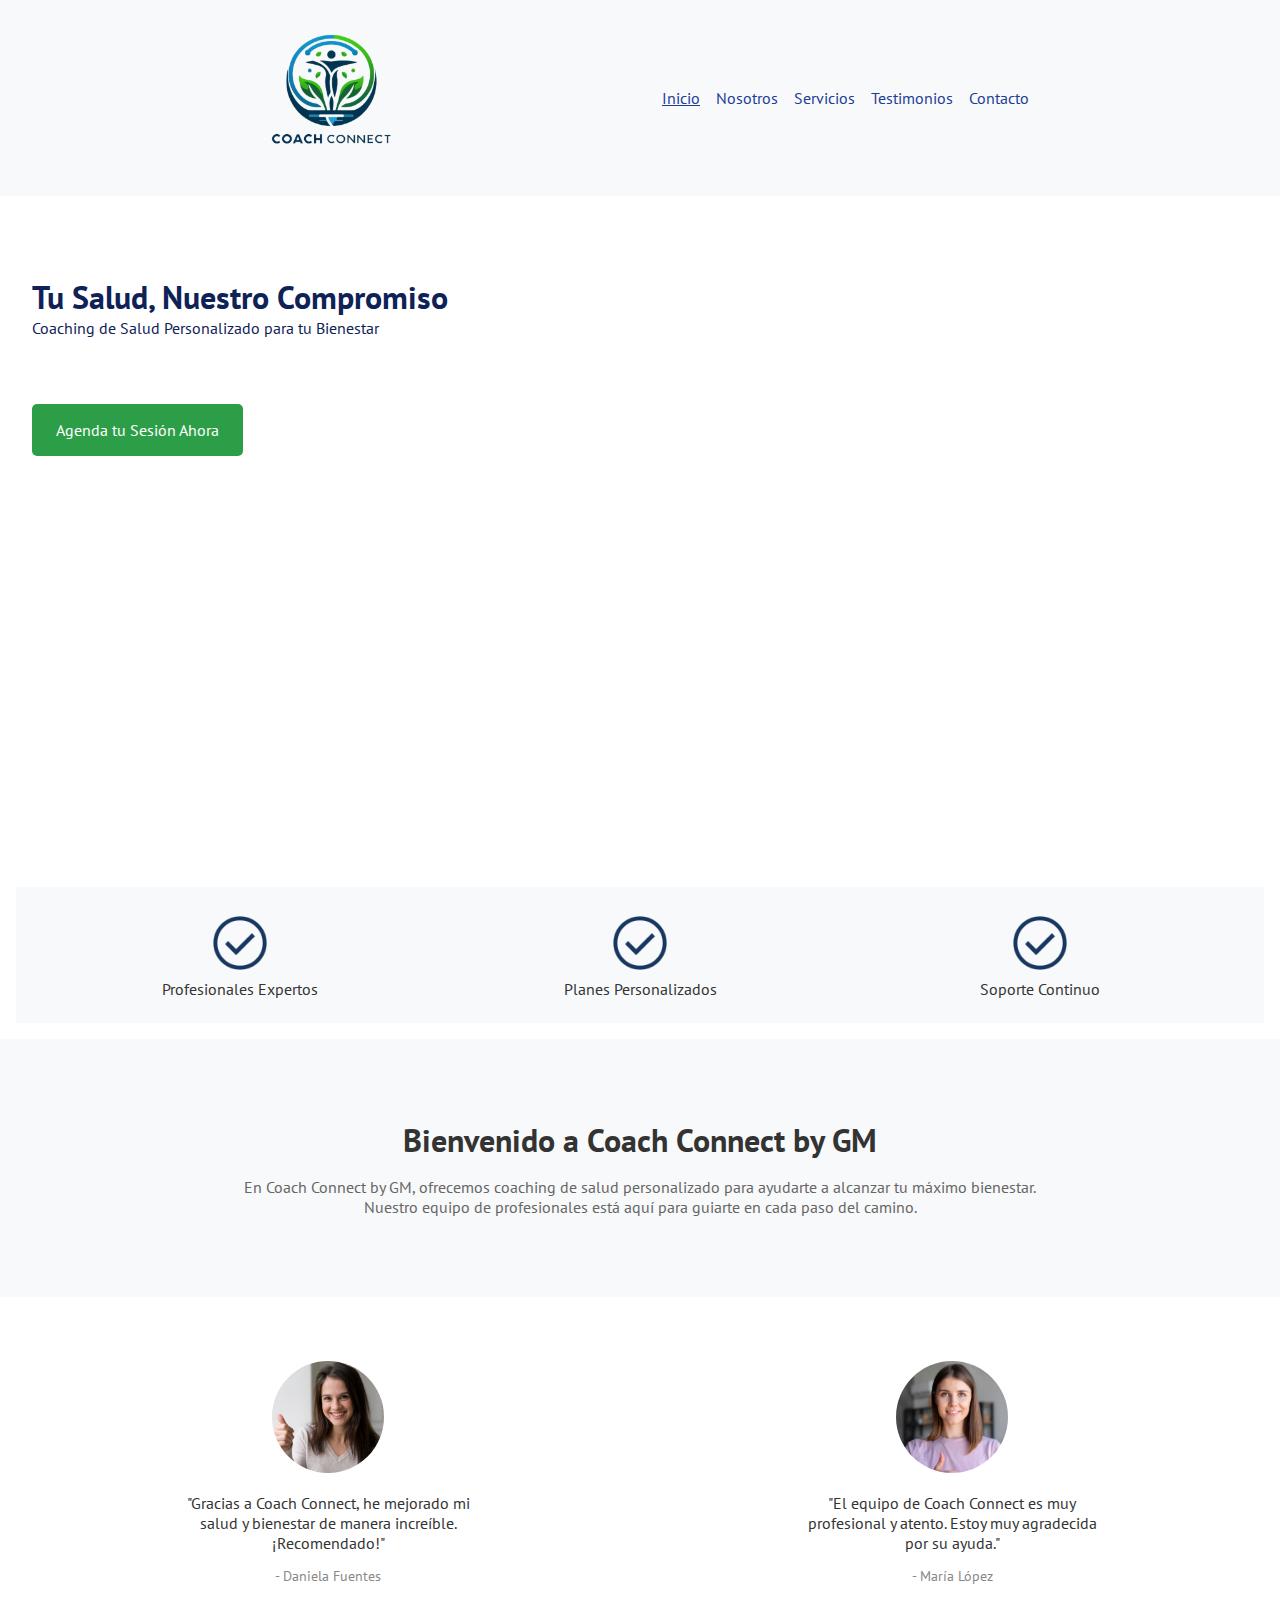
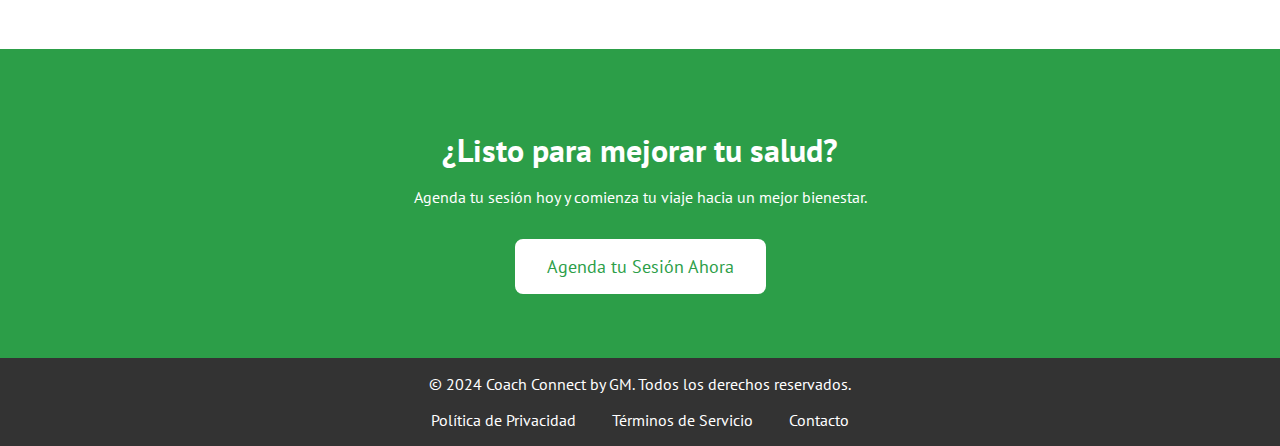
==== index.html @ 5611eeb9 "Inicializando proyecto" ====
<!DOCTYPE html>
<html lang="es">
<head>
    <meta charset="UTF-8">
    <meta name="viewport" content="width=device-width, initial-scale=1.0">
    <title>Inicio - Coach Connect</title>
    <link rel="stylesheet" href="./css/style.css">
    <link rel="shortcut icon" href="./images/coachconnect.webp" type="image/x-icon">
</head>
<body>
    <header class="header">
        <a href="./index.html">
            <img class="logo" src="./images/coachconnect2.webp" alt="logo coach connect">
        </a>
        <nav class="nav">
            <ul class="menu">
                <li class="menu-item">
                    <a class="menu-link active" href="./index.html">Inicio</a>
                </li>
                <li class="menu-item">
                    <a class="menu-link" href="./pages/nosotros.html">Nosotros</a>
                </li>
                <li class="menu-item">
                    <a class="menu-link" href="./pages/servicios.html">Servicios</a>
                </li>
                <li class="menu-item">
                    <a class="menu-link" href="./pages/testimonios.html">Testimonios</a>
                </li>
                <li class="menu-item">
                    <a class="menu-link" href="./pages/contacto.html">Contacto</a>
                </li>
            </ul>
        </nav>
    </header>
    <main>
        <section class="hero">
            <div class="hero-sub">
                <h1 class="hero-title">Tu Salud, Nuestro Compromiso</h1>
                 <p class="hero-text">Coaching de Salud Personalizado para tu Bienestar</p>
                 <a class="hero-cta" href="#">Agenda tu Sesión Ahora</a>
            </div>
        </section>
        <section class="tarjetas">
            <div class="benefits">
                <div class="benefit-item">
                    <img src="./images/icon2.png" alt="Profesionales Expertos" class="benefit-icon">
                    <p class="benefit-text">Profesionales Expertos</p>
                </div>
                <div class="benefit-item">
                    <img src="./images/icon2.png" alt="Planes Personalizados" class="benefit-icon">
                    <p class="benefit-text">Planes Personalizados</p>
                </div>
                <div class="benefit-item">
                    <img src="./images/icon2.png" alt="Soporte Continuo" class="benefit-icon">
                    <p class="benefit-text">Soporte Continuo</p>
                </div>
            </div>
        </section> 
        <!-- Sección de Bienvenida -->
        <section class="welcome-section">
            <div class="welcome-content">
                <h2>Bienvenido a Coach Connect by GM</h2>
                <p>En Coach Connect by GM, ofrecemos coaching de salud personalizado para ayudarte a alcanzar tu máximo bienestar. Nuestro equipo de profesionales está aquí para guiarte en cada paso del camino.</p>
            </div>
        </section>      
            <!-- Sección de Testimonios Destacados -->
        <section class="testimonials-section">
            <div class="testimonial">
                <img src="./images/testimonial1.jpg" alt="Testimonio de Paciente" class="testimonial-image">
                <p class="testimonial-text">"Gracias a Coach Connect, he mejorado mi salud y bienestar de manera increíble. ¡Recomendado!"</p>
                <p class="testimonial-author">- Daniela Fuentes</p>
            </div>
            <div class="testimonial">
                <img src="./images/testimonial2.jpg" alt="Testimonio de Paciente" class="testimonial-image">
                <p class="testimonial-text">"El equipo de Coach Connect es muy profesional y atento. Estoy muy agradecida por su ayuda."</p>
                <p class="testimonial-author">- María López</p>
            </div>
        </section>

        <!-- Sección de Call to Action -->
        <section class="cta-section">
            <h2>¿Listo para mejorar tu salud?</h2>
            <p>Agenda tu sesión hoy y comienza tu viaje hacia un mejor bienestar.</p>
            <a href="#contact" class="cta-button">Agenda tu Sesión Ahora</a>
        </section>       
    </main>
    <footer class="footer">
        <div class="footer-content">
            <p>© 2024 Coach Connect by GM. Todos los derechos reservados.</p>
            <div class="footer-links">
                <a href="#privacy">Política de Privacidad</a>
                <a href="#terms">Términos de Servicio</a>
                <a href="#contact">Contacto</a>
            </div>
        </div>

    </footer>
</body>
</html>
---- css/style.css ----
@import url('https://fonts.googleapis.com/css2?family=PT+Sans:ital,wght@0,400;0,700;1,400;1,700&display=swap');

* {
    margin: 0;
    padding: 0;
    box-sizing: border-box;
    font-family: "PT Sans", sans-serif;
}

/**** HEADER *****/

.header {
    background-color:#f8f9fa;
    display: flex;
    align-items: center;
    justify-content: space-evenly;
    gap: 1rem;
    flex-wrap: wrap;
    padding: 1rem 1rem;
}

.logo {
    width: 10rem;
}

.menu {
    list-style-type: none;
    display:flex;
    gap: 1rem;
    flex-wrap: wrap;
}

.menu-link {
    text-decoration: none;
    color:rgb(28, 61, 153);
}
.menu-link.active {
    text-decoration:underline;
}
.menu-link:hover{
    text-decoration:underline;
    color:#2c9e48c9;
}

/******  MAIN ******/

.hero {
    height: 75vh;
    background-image: url("../images/coachhero.jpg");
    background-repeat: no-repeat;
    background-size: cover;
    display: flex;
    flex-direction: column;
    padding-top: 5rem;
    padding-left: 2rem;
    color: rgb(15, 34, 87);

}

.hero-sub {
    max-width: 60%;
    position:relative;
}


.hero-cta {
    background-color: #2c9e48; 
    color: white; 
    padding: 1rem 1.5rem;
    font-size: 1rem; 
    border-radius: 5px; 
    text-decoration: none;
    position:absolute;
    top: 8rem;
}

.hero-cta:hover{
    background-color: #2c9e48c9;
}


/*---- main 2 ---*/

.benefits {
    display: flex;
    justify-content: space-around;
    margin: 1rem;
    padding: 1.5rem;
    background-color: #f8f9fa;
}

.benefit-item {
    text-align: center;
    flex: 1;
    margin: 0 1rem;
}

.benefit-icon {
    width: 4rem;
    height: 4rem;
    margin-bottom: 1rempx;
}

.benefit-text {
    color: #333;
}

/* Sección de Bienvenida */
.welcome-section {
    padding: 5rem 1rem;
    background-color: #f8f9fa;
    text-align: center;
}

.welcome-content {
    max-width: 800px;
    margin: 0 auto;
}

.welcome-content h2 {
    font-size: 2rem;
    color: #333;
    margin-bottom: 1rem;
}

.welcome-content p {
    font-size: 1rem;
    color: #666;
}

/* Sección de Testimonios Destacados */
.testimonials-section {
    display: flex;
    justify-content: space-around;
    padding: 4rem 1rem;
    background-color: #ffffff;
}

.testimonial {
    max-width: 300px;
    text-align: center;
}

.testimonial-image {
    width: 7rem;
    height: 7rem;
    border-radius: 50%;
    margin-bottom: 1rem;
    
}

.testimonial-text {
    font-size: 1rem;
    color: #333;
    margin-bottom: 0.8rem;
}

.testimonial-author {
    font-size: 0.9rem;
    color: #888;
}

/* Sección de Call to Action */
.cta-section {
    padding: 5rem 1rem;
    background-color: #2c9e48;
    text-align: center;
    color: white;
}

.cta-section h2 {
    font-size: 2rem;
    margin-bottom: 1rem;
}

.cta-section p {
    font-size: 1rem;
    margin-bottom: 3rem
}

.cta-button {
    background-color: white;
    color: #2c9e48;
    padding: 1rem 2rem;
    font-size: 1.1rem;
    border-radius: 0.5rem;
    text-decoration: none;
}

/* Footer */
.footer {
    padding: 1rem;
    background-color: #333;
    color: white;
    text-align: center;
}

.footer-content {
    max-width: 800px;
    margin: 0 auto;
}

.footer-links {
    margin-top: 1rem;
}

.footer-links a {
    color: white;
    margin: 0 1rem;
    text-decoration: none;
}

/*---------- NOSOTROS ----------*/

/* Contenedor General */
.container {
    max-width: 75rem;
    margin: 0 auto;
    padding: 1.25rem;
}

/* Sección de Misión y Visión */
.mission-vision-section {
    padding: 3.75rem 1.25rem;
    background-color: #f8f9fa;
    text-align: center;
}

.mission-vision-text {
    font-size: 1.125rem;
    color: #666;
    max-width: 50rem;
    margin: 1.25rem auto 0;
}

/* Sección de Valores y Filosofía */
.values-section {
    padding: 3.75rem 1.25rem;
    background-color: #ffffff;
    text-align: center;
}

.values-grid {
    display: flex;
    flex-wrap: wrap;
    justify-content: space-around;
    gap: 1.25rem;
}

.value-item {
    flex: 1 1 45%;
    max-width: 45%;
    text-align: center;
    padding: 1.25rem;
    box-shadow: 0 0 0.625rem rgba(0, 0, 0, 0.1);
    border-radius: 0.625rem;
}

.value-icon {
    width: 3.125rem;
    height: 3.125rem;
    margin-bottom: 1.25rem;
}

.value-item h3 {
    font-size: 1.5rem;
    color: #333;
    margin-bottom: 0.625rem;
}

.value-item p {
    font-size: 1rem;
    color: #666;
}

/* Sección del Equipo */
.team-section {
    padding: 3.75rem 1.25rem;
    background-color: #f8f9fa;
    text-align: center;
}

.team-grid {
    display: flex;
    flex-wrap: wrap;
    justify-content: space-around;
    gap: 1.25rem;
}

.team-member {
    flex: 1 1 22%;
    max-width: 22%;
    text-align: center;
}

.team-photo {
    width: 6.25rem;
    height: 6.25rem;
    border-radius: 50%;
    margin-bottom: 1.25rem;
}

.team-member h3 {
    font-size: 1.25rem;
    color: #333;
    margin-bottom: 0.3125rem;
}

.team-member p {
    font-size: 1rem;
    color: #666;
}

/* Sección de Historia */
.history-section {
    padding: 3.75rem 1.25rem;
    background-color: #ffffff;
    text-align: center;
}

.history-section p {
    font-size: 1.125rem;
    color: #666;
    max-width: 50rem;
    margin: 1.25rem auto 0;
}


/******* CONTACTO ******/

/* Contenedor General */
.container {
    max-width: 75rem;
    margin: 0 auto;
    padding: 1.25rem;
    text-align: center;
}

/* Sección de Formulario de Contacto */
.contact-form-section {
    padding: 3.75rem 1.25rem;
    background-color: #f8f9fa;
}

.contact-form {
    max-width: 600px;
    margin: 0 auto;
}

.form-group {
    margin-bottom: 1.25rem;
    text-align: left;
}

.form-group label {
    display: block;
    margin-bottom: 0.3125rem;
    font-weight: bold;
}

.form-group input,
.form-group textarea,
.form-group select {
    width: 100%;
    padding: 0.625rem;
    border: 0.0625rem solid #ccc;
    border-radius: 0.3125rem;
    font-size: 1rem;
}

.submit-button {
    background-color: #34c759;
    color: white;
    padding: 0.9375rem 1.875rem;
    font-size: 1.125rem;
    border: none;
    border-radius: 0.3125rem;
    cursor: pointer;
    text-align: center;
    display: block;
    margin: 1.25rem auto 0;
}

.submit-button:hover {
    background-color: #2fa547;
}

/* Sección de Información de Contacto */
.contact-info-section {
    padding: 3.75rem 1.25rem;
    background-color: #ffffff;
}

.contact-info-section p {
    font-size: 1.125rem;
    color: #666;
    margin: 0.625rem 0;
}


/* Sección de Redes Sociales */
.social-media-section {
    padding: 3.75rem 1.25rem;
    background-color: #ffffff;
}

.social-media-links a {
    color: #34c759;
    font-size: 1.125rem;
    margin: 0 0.625rem;
    text-decoration: none;
}

.social-media-links a:hover {
    text-decoration: underline;
}
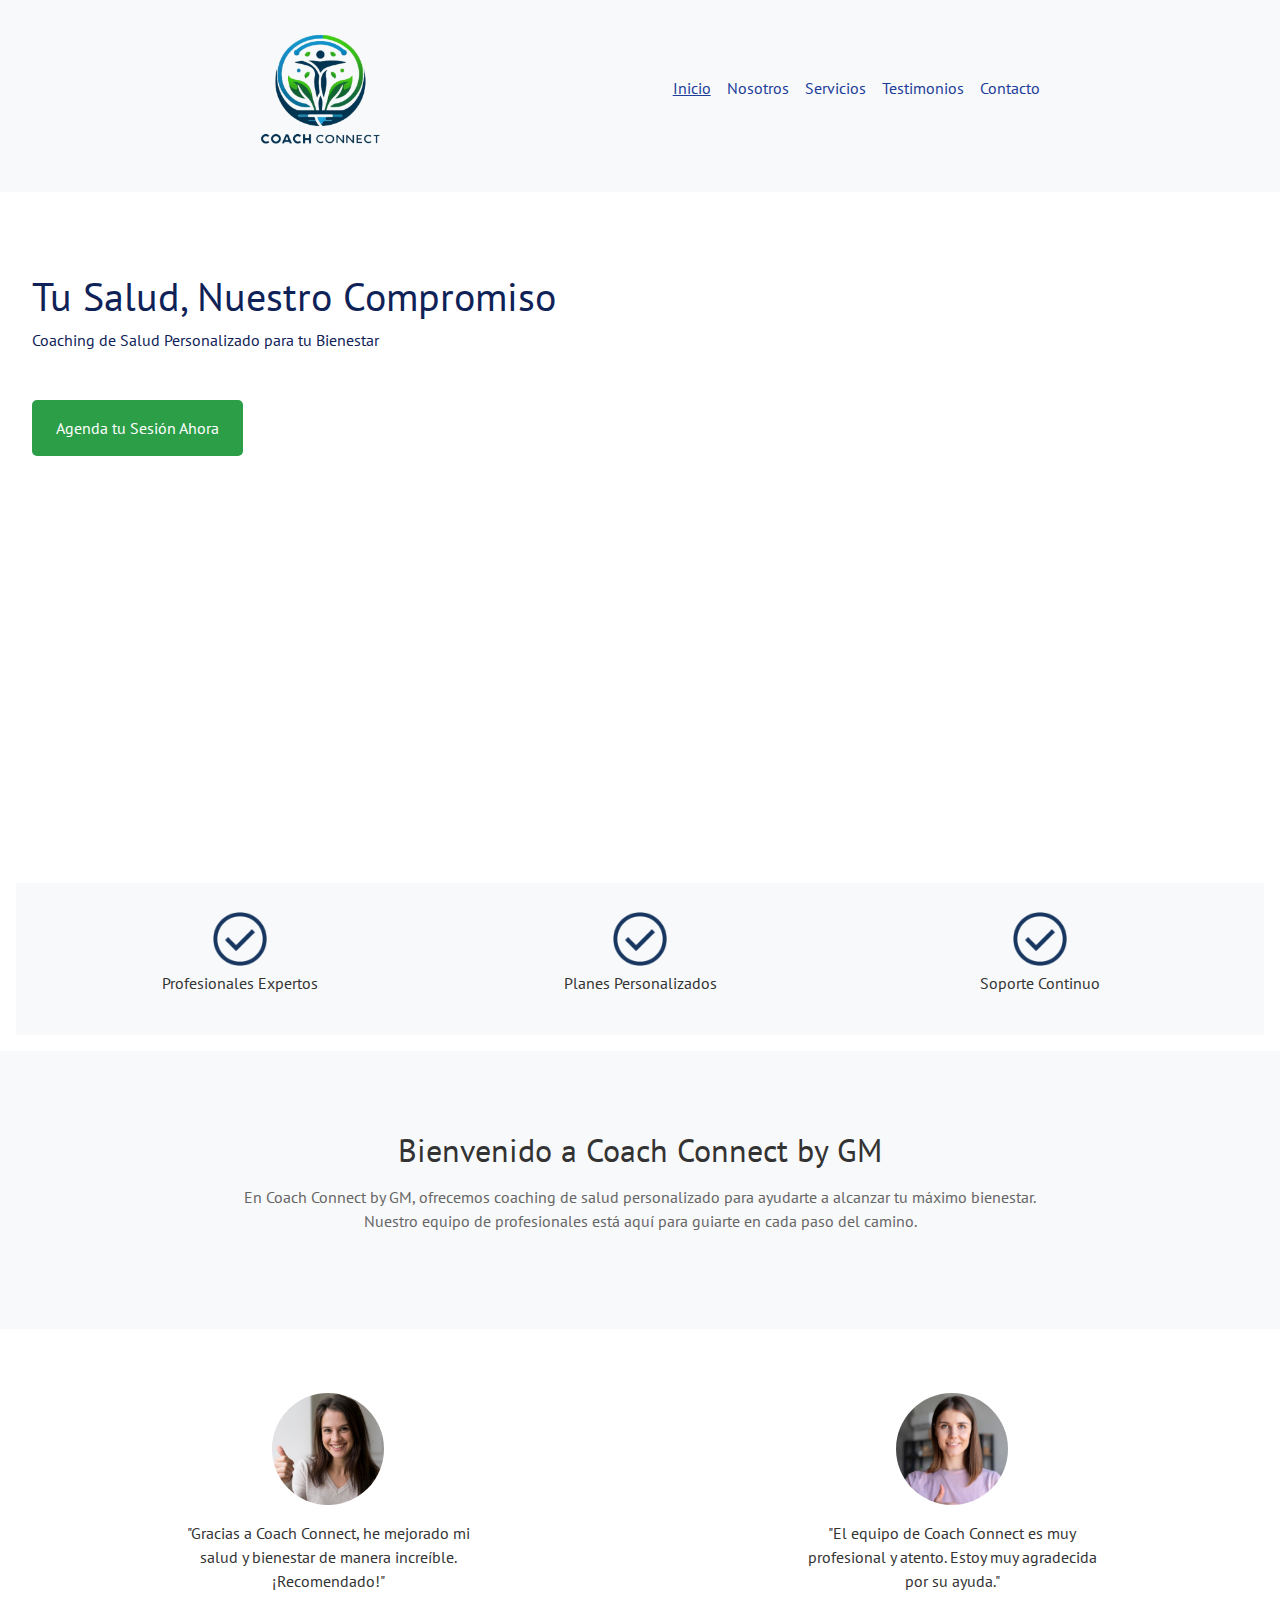
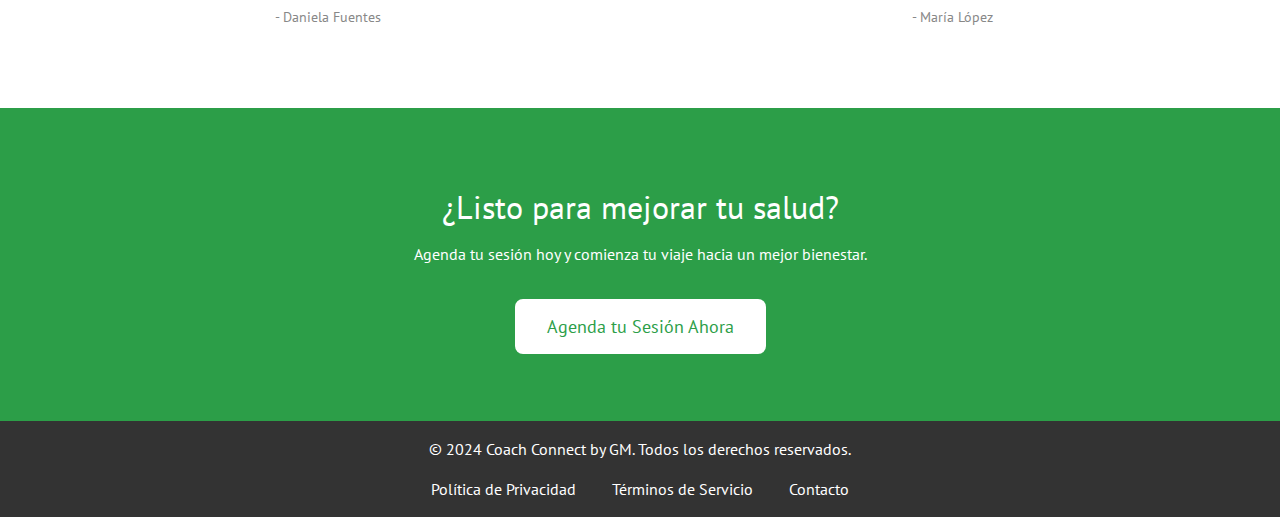
==== commit 7be3e02b: "Se agregan links boostrap" ====
--- a/index.html
+++ b/index.html
@@ -4,8 +4,9 @@
     <meta charset="UTF-8">
     <meta name="viewport" content="width=device-width, initial-scale=1.0">
     <title>Inicio - Coach Connect</title>
-    <link rel="stylesheet" href="./css/style.css">
     <link rel="shortcut icon" href="./images/coachconnect.webp" type="image/x-icon">
+    <link href="https://cdn.jsdelivr.net/npm/bootstrap@5.3.3/dist/css/bootstrap.min.css" rel="stylesheet" integrity="sha384-QWTKZyjpPEjISv5WaRU9OFeRpok6YctnYmDr5pNlyT2bRjXh0JMhjY6hW+ALEwIH" crossorigin="anonymous">
+    <link rel="stylesheet" href="./css/style.css">   
 </head>
 <body>
     <header class="header">
@@ -95,6 +96,7 @@
         </div>
 
     </footer>
+    <script src="https://cdn.jsdelivr.net/npm/bootstrap@5.3.3/dist/js/bootstrap.bundle.min.js" integrity="sha384-YvpcrYf0tY3lHB60NNkmXc5s9fDVZLESaAA55NDzOxhy9GkcIdslK1eN7N6jIeHz" crossorigin="anonymous"></script>    
 </body>
 </html>
 
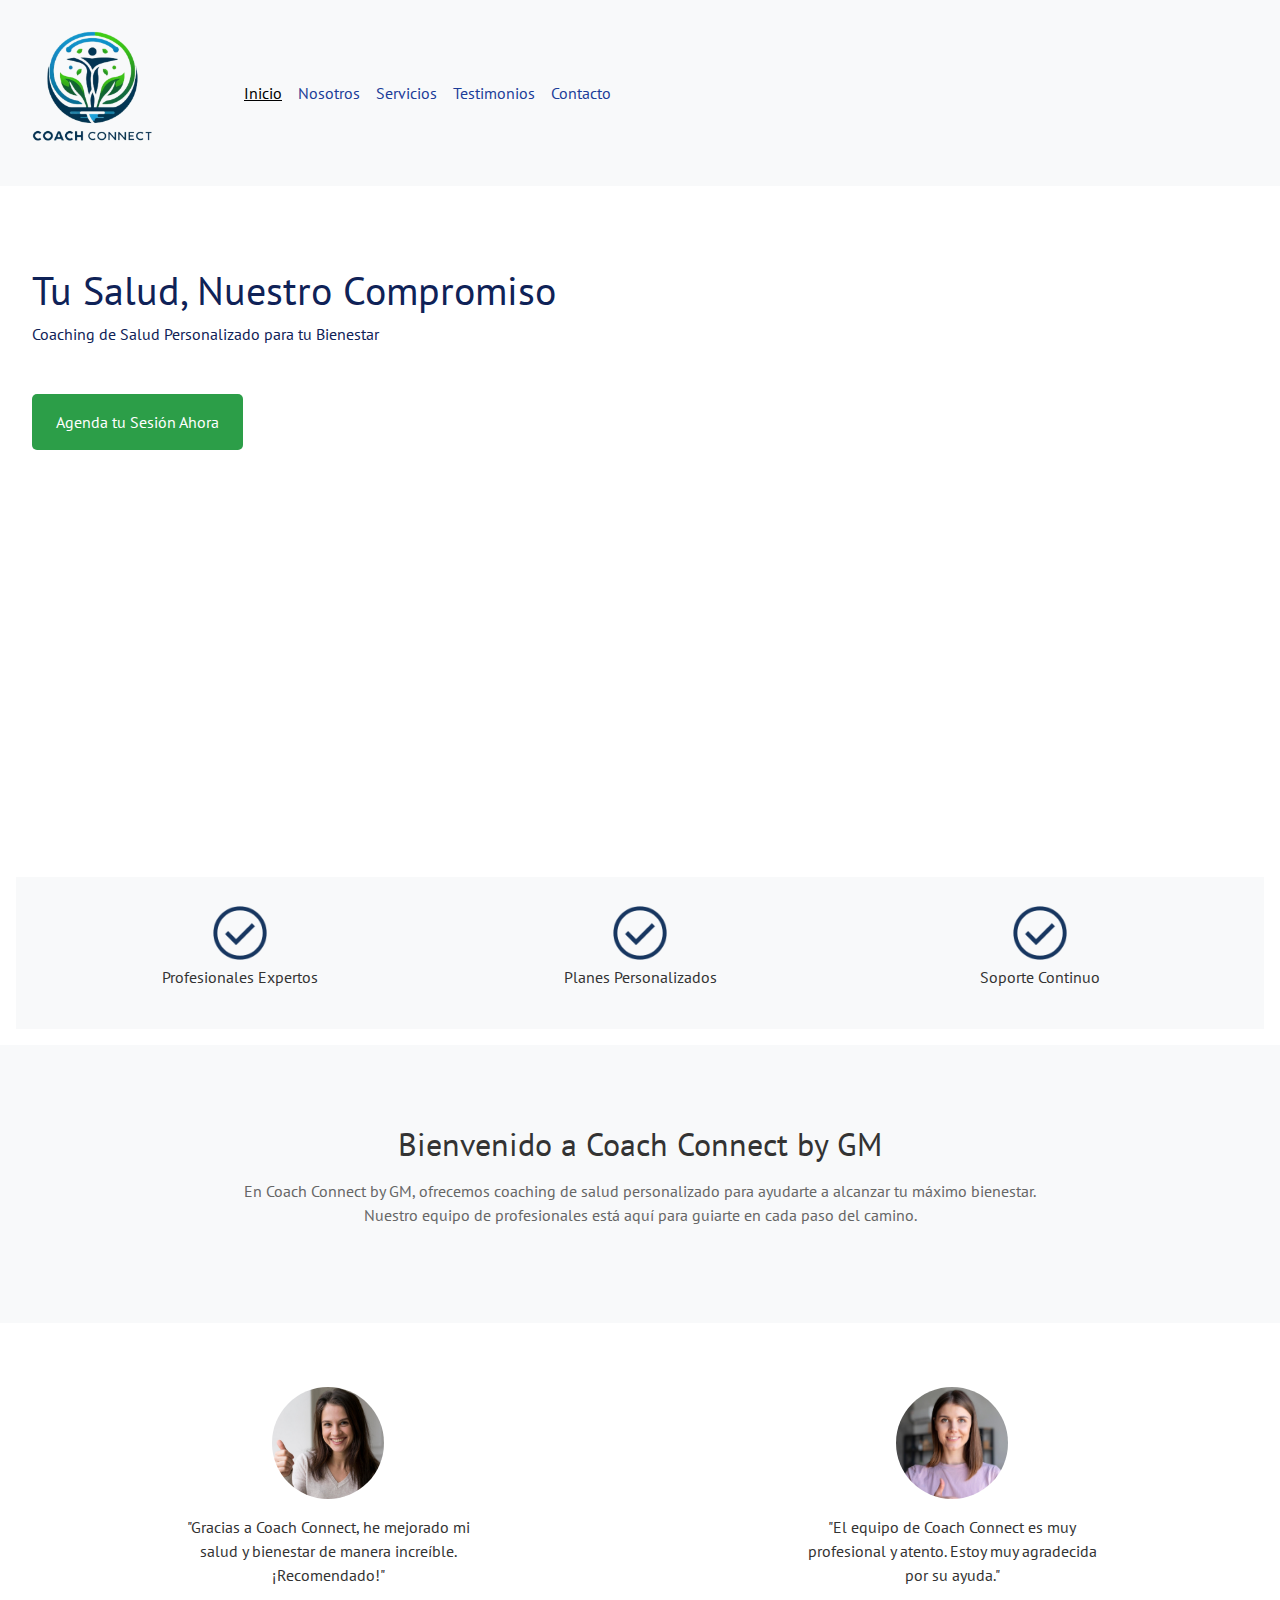
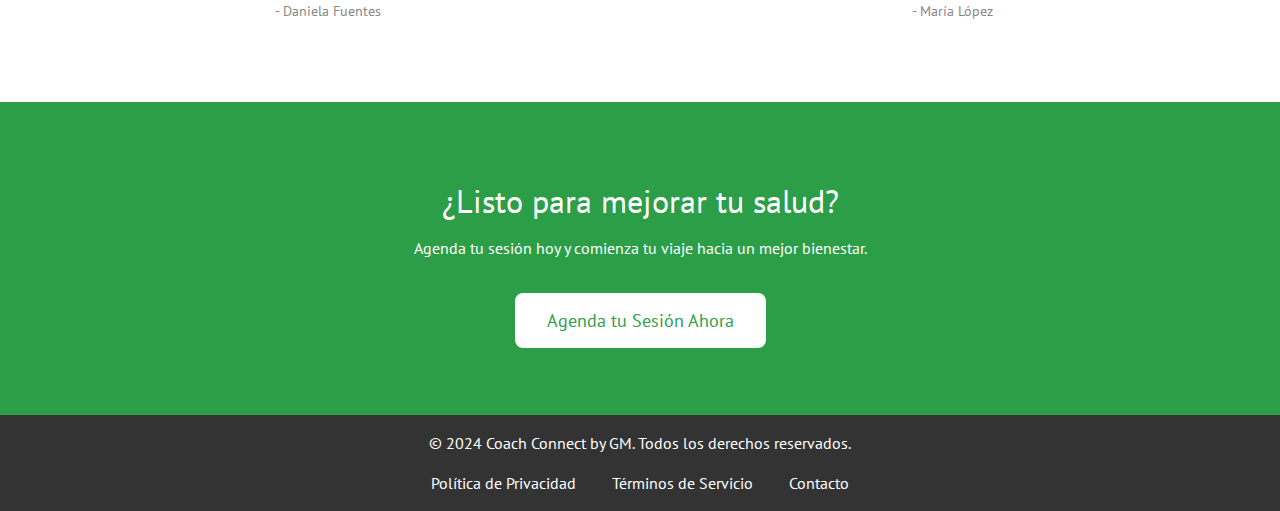
==== commit eb2a32d1: "Actualizacion navbars con Bootstrap" ====
--- a/index.html
+++ b/index.html
@@ -9,29 +9,36 @@
     <link rel="stylesheet" href="./css/style.css">   
 </head>
 <body>
-    <header class="header">
-        <a href="./index.html">
-            <img class="logo" src="./images/coachconnect2.webp" alt="logo coach connect">
-        </a>
-        <nav class="nav">
-            <ul class="menu">
-                <li class="menu-item">
-                    <a class="menu-link active" href="./index.html">Inicio</a>
-                </li>
-                <li class="menu-item">
-                    <a class="menu-link" href="./pages/nosotros.html">Nosotros</a>
-                </li>
-                <li class="menu-item">
-                    <a class="menu-link" href="./pages/servicios.html">Servicios</a>
-                </li>
-                <li class="menu-item">
-                    <a class="menu-link" href="./pages/testimonios.html">Testimonios</a>
-                </li>
-                <li class="menu-item">
-                    <a class="menu-link" href="./pages/contacto.html">Contacto</a>
-                </li>
-            </ul>
-        </nav>
+    <header>
+        <nav class="navbar navbar-expand-lg bg-body-tertiary">
+            <div class="container-fluid d-flex ">
+                <a class="navbar-brand" href="./index.html">
+                    <img class="logo" src="./images/coachconnect2.webp" alt="logo coach connect">
+                </a>
+              <button class="navbar-toggler" type="button" data-bs-toggle="collapse" data-bs-target="#navbarScroll" aria-controls="navbarScroll" aria-expanded="false" aria-label="Toggle navigation">
+                <span class="navbar-toggler-icon"></span>
+              </button>
+              <div class="collapse navbar-collapse" id="navbarScroll">
+                <ul class="navbar-nav me-auto my-2 my-lg-0 ms-5" style="--bs-scroll-height: 100%;">
+                  <li class="nav-item">
+                    <a class="nav-link active" aria-current="page" href="./index.html">Inicio</a>
+                  </li>
+                  <li class="nav-item">
+                    <a class="nav-link" href="./pages/nosotros.html">Nosotros</a>
+                  </li>
+                  <li class="nav-item">
+                    <a class="nav-link" href="./pages/servicios.html">Servicios</a>
+                  </li>
+                  <li class="nav-item">
+                    <a class="nav-link" href="./pages/testimonios.html">Testimonios</a>
+                  </li>
+                  <li class="nav-item">
+                    <a class="nav-link" href="./pages/contacto.html">Contacto</a>
+                  </li>
+                </ul>
+              </div>
+            </div>
+          </nav>
     </header>
     <main>
         <section class="hero">
--- a/css/style.css
+++ b/css/style.css
@@ -1,46 +1,25 @@
 @import url('https://fonts.googleapis.com/css2?family=PT+Sans:ital,wght@0,400;0,700;1,400;1,700&display=swap');
 
 * {
-    margin: 0;
-    padding: 0;
-    box-sizing: border-box;
+
     font-family: "PT Sans", sans-serif;
 }
 
 /**** HEADER *****/
-
-.header {
-    background-color:#f8f9fa;
-    display: flex;
-    align-items: center;
-    justify-content: space-evenly;
-    gap: 1rem;
-    flex-wrap: wrap;
-    padding: 1rem 1rem;
-}
 
 .logo {
     width: 10rem;
 }
 
-.menu {
-    list-style-type: none;
-    display:flex;
-    gap: 1rem;
-    flex-wrap: wrap;
-}
-
-.menu-link {
+
+.nav-link {
     text-decoration: none;
     color:rgb(28, 61, 153);
 }
-.menu-link.active {
+.nav-link.active {
     text-decoration:underline;
 }
-.menu-link:hover{
-    text-decoration:underline;
-    color:#2c9e48c9;
-}
+
 
 /******  MAIN ******/
 
